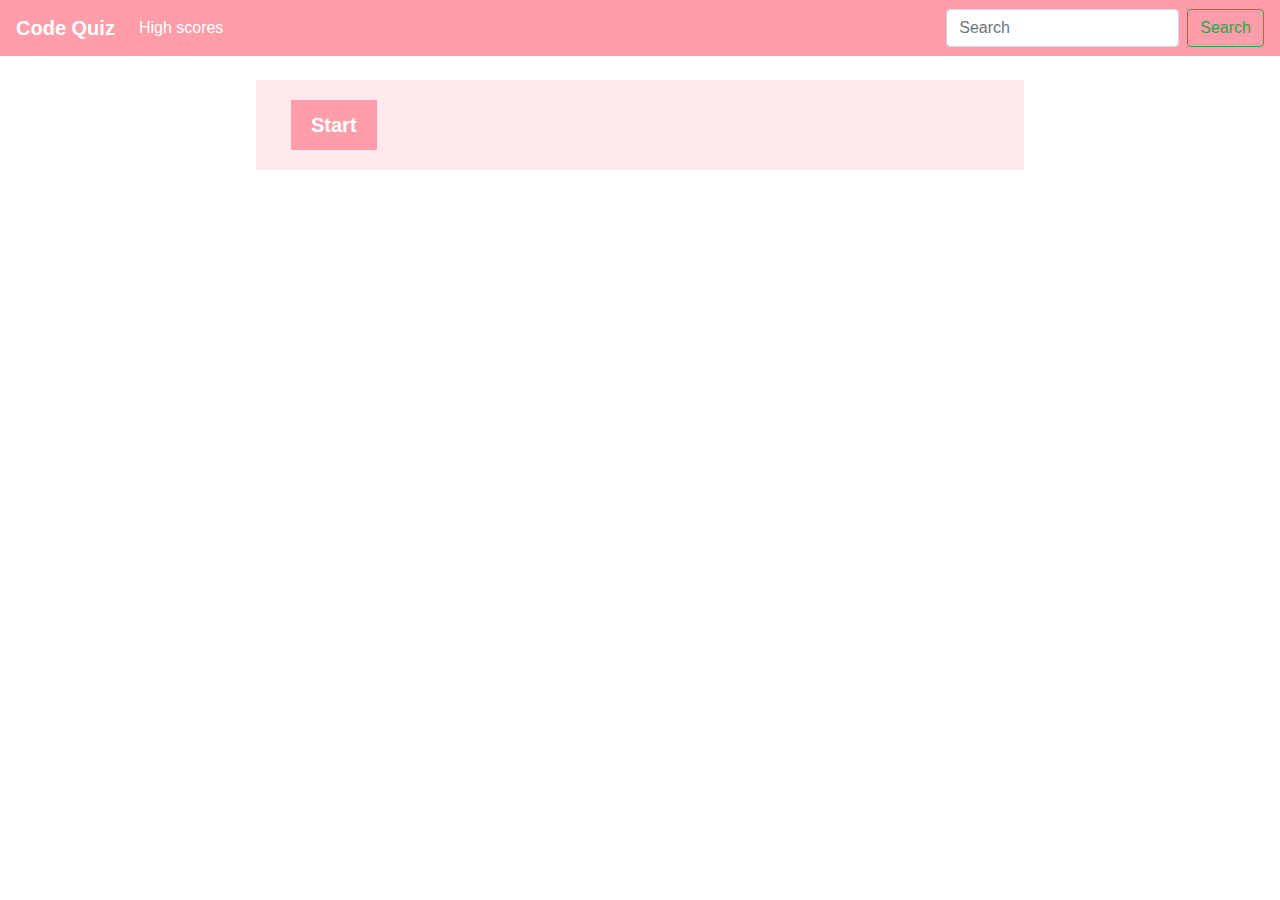
==== index.html @ 6ea67ebb "started adding functions in JS and tested start button event listener with console log" ====
<!DOCTYPE html>
    <head>
        <meta charset="utf-8">
        <meta http-equiv="X-UA-Compatible" content="IE=edge">
        <title>Code Quiz</title>
        <meta name="description" content="">
        <meta name="viewport" content="width=device-width, initial-scale=1">
        <!-- Bootstrap and local styling sheets -->
        <link rel="stylesheet" href="https://stackpath.bootstrapcdn.com/bootstrap/4.4.1/css/bootstrap.min.css" integrity="sha384-Vkoo8x4CGsO3+Hhxv8T/Q5PaXtkKtu6ug5TOeNV6gBiFeWPGFN9MuhOf23Q9Ifjh" crossorigin="anonymous">
        <link rel="stylesheet" href="style.css">
    </head>
    <body>
        <!-- Navbar -->
        <nav class="navbar navbar-expand-lg">
            <a class="navbar-brand" href="#">Code Quiz</a>
            <button class="navbar-toggler" type="button" data-toggle="collapse" data-target="#navbarTogglerDemo02" aria-controls="navbarTogglerDemo02" aria-expanded="false" aria-label="Toggle navigation">
              <span class="navbar-toggler-icon"></span>
            </button>
          
            <div class="collapse navbar-collapse" id="navbarTogglerDemo02">
              <ul class="navbar-nav mr-auto mt-2 mt-lg-0">
                <li class="nav-item">
                  <a class="nav-link" href="#">High scores</a>
                </li>
              </ul>
              <form class="form-inline my-2 my-lg-0">
                <input class="form-control mr-sm-2" type="search" placeholder="Search">
                <button class="btn btn-outline-success my-2 my-sm-0" type="submit">Search</button>
              </form>
            </div>
          </nav>

          <br>

          <!-- Container with "Contact" page content -->
        <div class="container">
            <div id="question-container" class="hide">
                <div id="question">
                    Question
                </div>
                <div id="answer-btns">
                    <button class="answer-btn">Answer 1</button><br>
                    <button class="answer-btn">Answer 2</button><br>
                    <button class="answer-btn">Answer 3</button><br>
                    <button class="answer-btn">Answer 4</button>
                </div>
            </div>
            <div class="btns">
                <button id="btn-start" class="btn-quiz">Start</button>
                <button id="btn-next" class="btn-quiz hide">Next</button>
            </div>

            <!-- <div class="row">
                <div class="col-lg-12">
                    <h1 id="welcome">Code Quiz</h1>
                    <h3 class="questions"></h2>
                </div>
            </div>

            <hr>

            <div class="row">
                <div class="col-lg-12">
                    <p>Test your coding knowledge! You have 90 seonds to complete 10 multiple choice questions. Enter your initials at the end to record your score. Click the button to begin!</p>
                </div>
                <button id="btn-start">Start Quiz</button>
            </div>

            <div id = "after-submit">
                <p id = "number-correct"></p>
            </div> -->
        
        </div>



        <!-- Bootstrap and local javascript scripts -->
        <script src="https://code.jquery.com/jquery-3.4.1.slim.min.js" integrity="sha384-J6qa4849blE2+poT4WnyKhv5vZF5SrPo0iEjwBvKU7imGFAV0wwj1yYfoRSJoZ+n" crossorigin="anonymous"></script>
        <script src="https://cdn.jsdelivr.net/npm/popper.js@1.16.0/dist/umd/popper.min.js" integrity="sha384-Q6E9RHvbIyZFJoft+2mJbHaEWldlvI9IOYy5n3zV9zzTtmI3UksdQRVvoxMfooAo" crossorigin="anonymous"></script>
        <script src="https://stackpath.bootstrapcdn.com/bootstrap/4.4.1/js/bootstrap.min.js" integrity="sha384-wfSDF2E50Y2D1uUdj0O3uMBJnjuUD4Ih7YwaYd1iqfktj0Uod8GCExl3Og8ifwB6" crossorigin="anonymous"></script>
        <script src="script.js"></script>
    </body>
</html>
---- style.css ----
body {
    font-family: Arial, Helvetica, sans-serif;
    justify-content: center;
    align-items: center;
}

nav {
    background-color: #ff9dab;
    color: white;
}

.navbar-brand {
    color: white;
    font-weight: bold;
}

.nav-link {
    color: white;
}

.container {
    background-color: #ffe9ec;
    width: 768px;
    max-width: 80%;
}

h1, hr, p {
    margin: 10px;
}

.answer-btn {
    background-color: #014254;
    color: white;
    margin: 5px;
    border: none;
    padding: 10px;
    position: center;

}

.answer-btn:hover {
    background-color: #014254;
}

.btn-quiz {
    background-color: #ff9dab;
    color: white;
    font-weight: bold;
    font-size: 20px;
    margin: 20px;
    border: none;
    padding-top: 10px;
    padding-right: 20px;
    padding-bottom: 10px;
    padding-left: 20px;

}

.btn-quiz:hover {
    background-color: #ffb6c1;
}

.hide {
    display: none;
}

#after-submit{
    visibility: hidden;
}
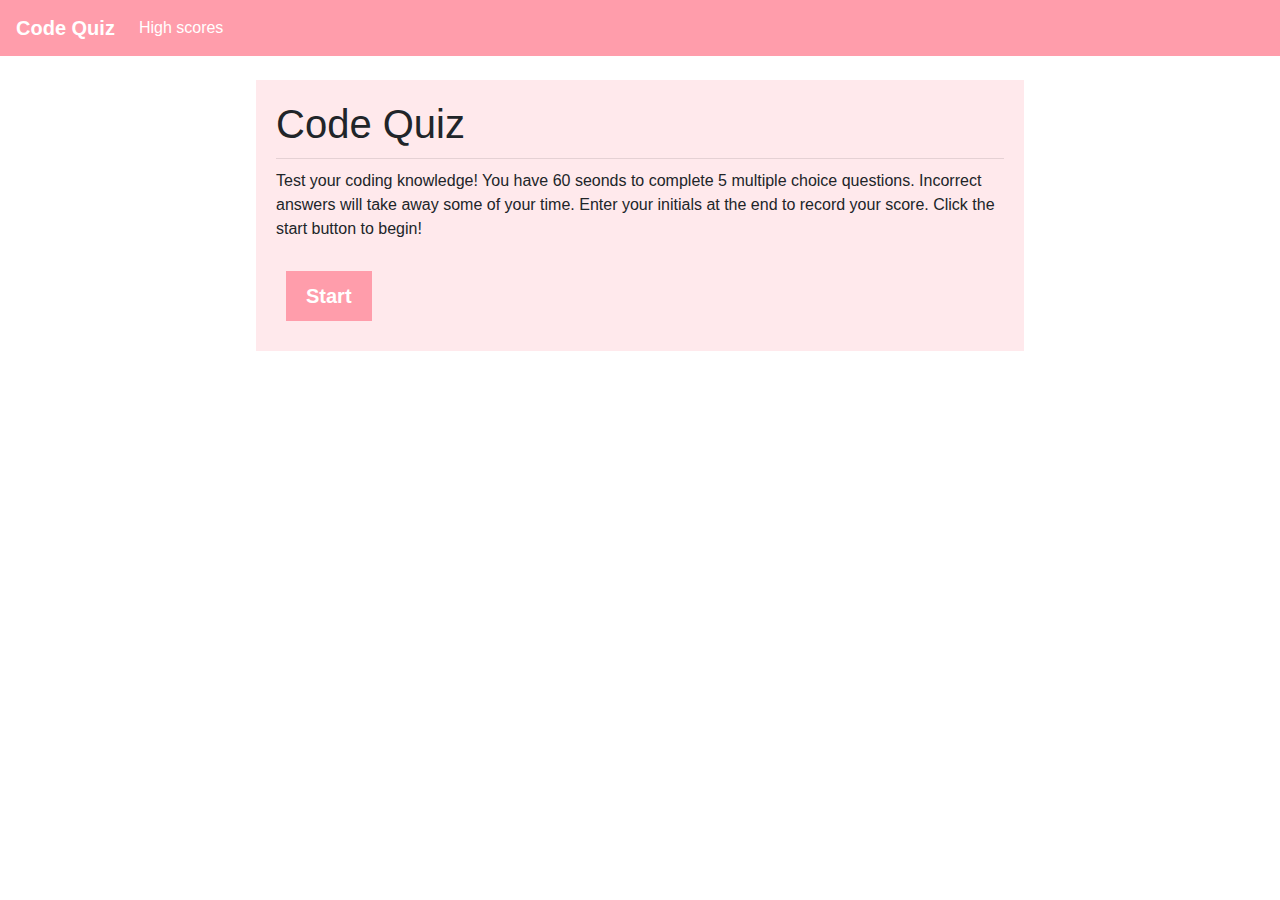
==== commit 86ba3ccd: "added end quiz form timer interval and quiz js functions" ====
--- a/index.html
+++ b/index.html
@@ -13,30 +13,36 @@
         <!-- Navbar -->
         <nav class="navbar navbar-expand-lg">
             <a class="navbar-brand" href="#">Code Quiz</a>
-            <button class="navbar-toggler" type="button" data-toggle="collapse" data-target="#navbarTogglerDemo02" aria-controls="navbarTogglerDemo02" aria-expanded="false" aria-label="Toggle navigation">
+            <button class="navbar-toggler" type="button" data-target="#navbarTogglerDemo02" aria-controls="navbarTogglerDemo02" aria-expanded="false" aria-label="Toggle navigation">
               <span class="navbar-toggler-icon"></span>
             </button>
           
-            <div class="collapse navbar-collapse" id="navbarTogglerDemo02">
+            <div class=" navbar-collapse navbar-expand" id="navbarTogglerDemo02">
               <ul class="navbar-nav mr-auto mt-2 mt-lg-0">
                 <li class="nav-item">
                   <a class="nav-link" href="#">High scores</a>
                 </li>
               </ul>
-              <form class="form-inline my-2 my-lg-0">
-                <input class="form-control mr-sm-2" type="search" placeholder="Search">
-                <button class="btn btn-outline-success my-2 my-sm-0" type="submit">Search</button>
+              <div class="timer my-2 my-xs-0">
+                <h5 id="time"></h5>
               </form>
             </div>
           </nav>
 
           <br>
 
-          <!-- Container with "Contact" page content -->
+          <!-- Quiz Container -->
         <div class="container">
+            <!-- Quiz Start -->
+            <div id="start-text" class="start-text">
+                <h1>Code Quiz</h1>
+                <hr>
+                <p>Test your coding knowledge! You have 60 seonds to complete 5 multiple choice questions. Incorrect answers will take away some of your time. Enter your initials at the end to record your score. Click the start button to begin!</p>
+            </div>
+            <!-- Quiz questions -->
             <div id="question-container" class="hide">
-                <div id="question">
-                    Question
+                <div>
+                    <h2 id="question">question</h2>
                 </div>
                 <div id="answer-btns">
                     <button class="answer-btn">Answer 1</button><br>
@@ -47,28 +53,13 @@
             </div>
             <div class="btns">
                 <button id="btn-start" class="btn-quiz">Start</button>
-                <button id="btn-next" class="btn-quiz hide">Next</button>
             </div>
-
-            <!-- <div class="row">
-                <div class="col-lg-12">
-                    <h1 id="welcome">Code Quiz</h1>
-                    <h3 class="questions"></h2>
-                </div>
+            <!-- End Quiz Form: Enter High Score -->
+            <div id="end-quiz" class="hide">
+                <h2>End Quiz</h2>
+                <p id="score"></p>
+                <input id="initials-input"></input>
             </div>
-
-            <hr>
-
-            <div class="row">
-                <div class="col-lg-12">
-                    <p>Test your coding knowledge! You have 90 seonds to complete 10 multiple choice questions. Enter your initials at the end to record your score. Click the button to begin!</p>
-                </div>
-                <button id="btn-start">Start Quiz</button>
-            </div>
-
-            <div id = "after-submit">
-                <p id = "number-correct"></p>
-            </div> -->
         
         </div>
 
--- a/style.css
+++ b/style.css
@@ -22,11 +22,13 @@
     background-color: #ffe9ec;
     width: 768px;
     max-width: 80%;
+    padding: 10px;
 }
 
 h1, hr, p {
     margin: 10px;
 }
+
 
 .answer-btn {
     background-color: #014254;
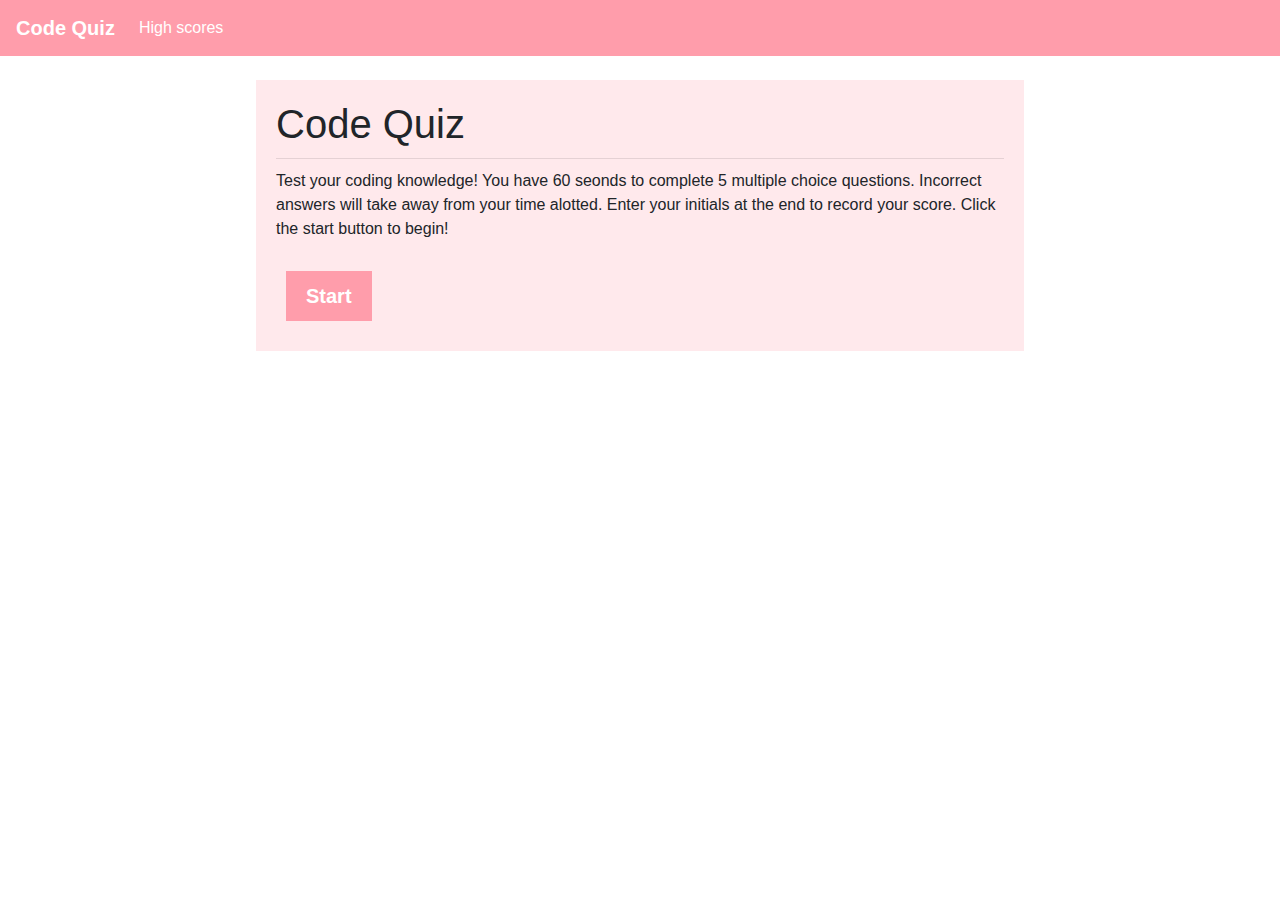
==== commit 3bf34b2a: "added js file for my questions and moved jas and css files into assets folder and adjusted styling" ====
--- a/index.html
+++ b/index.html
@@ -7,7 +7,7 @@
         <meta name="viewport" content="width=device-width, initial-scale=1">
         <!-- Bootstrap and local styling sheets -->
         <link rel="stylesheet" href="https://stackpath.bootstrapcdn.com/bootstrap/4.4.1/css/bootstrap.min.css" integrity="sha384-Vkoo8x4CGsO3+Hhxv8T/Q5PaXtkKtu6ug5TOeNV6gBiFeWPGFN9MuhOf23Q9Ifjh" crossorigin="anonymous">
-        <link rel="stylesheet" href="style.css">
+        <link rel="stylesheet" href="assets/css/style.css">
     </head>
     <body>
         <!-- Navbar -->
@@ -37,7 +37,7 @@
             <div id="start-text" class="start-text">
                 <h1>Code Quiz</h1>
                 <hr>
-                <p>Test your coding knowledge! You have 60 seonds to complete 5 multiple choice questions. Incorrect answers will take away some of your time. Enter your initials at the end to record your score. Click the start button to begin!</p>
+                <p>Test your coding knowledge! You have 60 seonds to complete 5 multiple choice questions. Incorrect answers will take away from your time alotted. Enter your initials at the end to record your score. Click the start button to begin!</p>
             </div>
             <!-- Quiz questions -->
             <div id="question-container" class="hide">
@@ -69,6 +69,7 @@
         <script src="https://code.jquery.com/jquery-3.4.1.slim.min.js" integrity="sha384-J6qa4849blE2+poT4WnyKhv5vZF5SrPo0iEjwBvKU7imGFAV0wwj1yYfoRSJoZ+n" crossorigin="anonymous"></script>
         <script src="https://cdn.jsdelivr.net/npm/popper.js@1.16.0/dist/umd/popper.min.js" integrity="sha384-Q6E9RHvbIyZFJoft+2mJbHaEWldlvI9IOYy5n3zV9zzTtmI3UksdQRVvoxMfooAo" crossorigin="anonymous"></script>
         <script src="https://stackpath.bootstrapcdn.com/bootstrap/4.4.1/js/bootstrap.min.js" integrity="sha384-wfSDF2E50Y2D1uUdj0O3uMBJnjuUD4Ih7YwaYd1iqfktj0Uod8GCExl3Og8ifwB6" crossorigin="anonymous"></script>
-        <script src="script.js"></script>
+        <script src="assets/javascript/script.js"></script>
+        <script src="assets/javascript/questions.js"></script>
     </body>
 </html>--- a/assets/css/style.css
+++ b/assets/css/style.css
@@ -0,0 +1,79 @@
+body {
+    font-family: Arial, Helvetica, sans-serif;
+    justify-content: center;
+    align-items: center;
+}
+
+nav {
+    background-color: #ff9dab;
+    color: white;
+}
+
+.navbar-brand {
+    color: white;
+    font-weight: bold;
+}
+
+.navbar-brand:hover {
+    color: white;
+}
+
+.nav-link {
+    color: white;
+}
+
+.nav-link:hover {
+    color: #ffb6c1;
+}
+
+.container {
+    background-color: #ffe9ec;
+    width: 768px;
+    max-width: 80%;
+    padding: 10px;
+}
+
+h1, hr, p {
+    margin: 10px;
+}
+
+
+.answer-btn {
+    background-color: #ff9dab;
+    color: white;
+    margin: 5px;
+    border: none;
+    padding: 10px;
+    position: center;
+
+}
+
+.answer-btn:hover {
+    background-color: #ffb6c1;
+}
+
+.btn-quiz {
+    background-color: #ff9dab;
+    color: white;
+    font-weight: bold;
+    font-size: 20px;
+    margin: 20px;
+    border: none;
+    padding-top: 10px;
+    padding-right: 20px;
+    padding-bottom: 10px;
+    padding-left: 20px;
+
+}
+
+.btn-quiz:hover {
+    background-color: #ffb6c1;
+}
+
+.hide {
+    display: none;
+}
+
+#after-submit{
+    visibility: hidden;
+}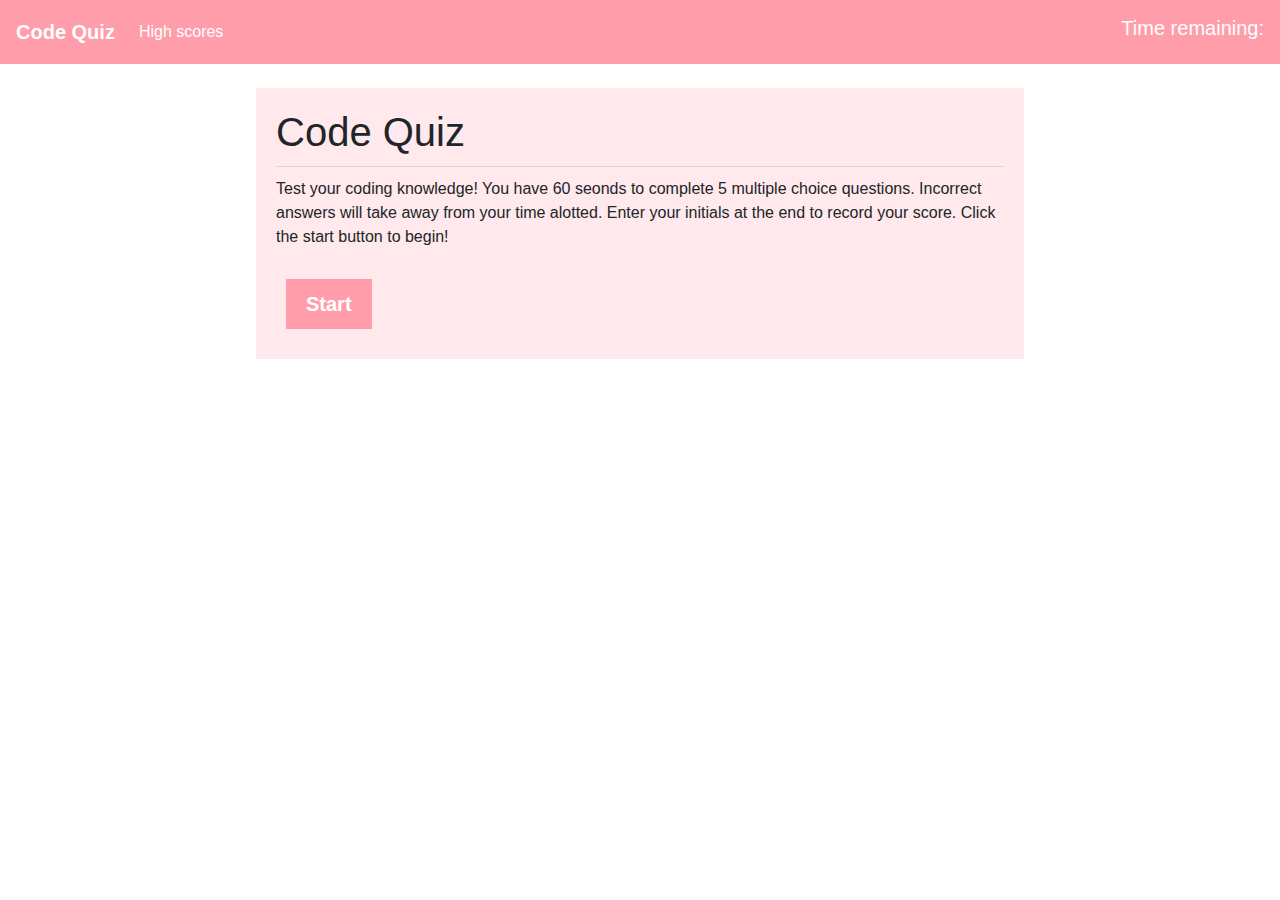
==== commit e665ef3c: "updated start and clock functions" ====
--- a/index.html
+++ b/index.html
@@ -5,8 +5,9 @@
         <title>Code Quiz</title>
         <meta name="description" content="">
         <meta name="viewport" content="width=device-width, initial-scale=1">
-        <!-- Bootstrap and local styling sheets -->
+        <!-- Bootstrap styling sheet -->
         <link rel="stylesheet" href="https://stackpath.bootstrapcdn.com/bootstrap/4.4.1/css/bootstrap.min.css" integrity="sha384-Vkoo8x4CGsO3+Hhxv8T/Q5PaXtkKtu6ug5TOeNV6gBiFeWPGFN9MuhOf23Q9Ifjh" crossorigin="anonymous">
+        <!-- Local styling sheet -->
         <link rel="stylesheet" href="assets/css/style.css">
     </head>
     <body>
@@ -20,11 +21,11 @@
             <div class=" navbar-collapse navbar-expand" id="navbarTogglerDemo02">
               <ul class="navbar-nav mr-auto mt-2 mt-lg-0">
                 <li class="nav-item">
-                  <a class="nav-link" href="#">High scores</a>
+                  <a class="nav-link" href="highscore.html">High scores</a>
                 </li>
               </ul>
               <div class="timer my-2 my-xs-0">
-                <h5 id="time"></h5>
+                <h5 id="time">Time remaining: <span id="countdown"></span></h5>
               </form>
             </div>
           </nav>
@@ -42,14 +43,10 @@
             <!-- Quiz questions -->
             <div id="question-container" class="hide">
                 <div>
-                    <h2 id="question">question</h2>
+                    <h2 id="question-slot"></h2>
                 </div>
-                <div id="answer-btns">
-                    <button class="answer-btn">Answer 1</button><br>
-                    <button class="answer-btn">Answer 2</button><br>
-                    <button class="answer-btn">Answer 3</button><br>
-                    <button class="answer-btn">Answer 4</button>
-                </div>
+                <div id="choices"></div>
+                <div id="right-wrong" class="hide"></div>
             </div>
             <div class="btns">
                 <button id="btn-start" class="btn-quiz">Start</button>
@@ -65,11 +62,13 @@
 
 
 
-        <!-- Bootstrap and local javascript scripts -->
+        <!-- Bootstrap javascript scripts -->
         <script src="https://code.jquery.com/jquery-3.4.1.slim.min.js" integrity="sha384-J6qa4849blE2+poT4WnyKhv5vZF5SrPo0iEjwBvKU7imGFAV0wwj1yYfoRSJoZ+n" crossorigin="anonymous"></script>
         <script src="https://cdn.jsdelivr.net/npm/popper.js@1.16.0/dist/umd/popper.min.js" integrity="sha384-Q6E9RHvbIyZFJoft+2mJbHaEWldlvI9IOYy5n3zV9zzTtmI3UksdQRVvoxMfooAo" crossorigin="anonymous"></script>
         <script src="https://stackpath.bootstrapcdn.com/bootstrap/4.4.1/js/bootstrap.min.js" integrity="sha384-wfSDF2E50Y2D1uUdj0O3uMBJnjuUD4Ih7YwaYd1iqfktj0Uod8GCExl3Og8ifwB6" crossorigin="anonymous"></script>
+        <!-- Local javascript scripts -->
         <script src="assets/javascript/script.js"></script>
         <script src="assets/javascript/questions.js"></script>
+        <script src="assets/javascript/highscores.js"></script>
     </body>
 </html>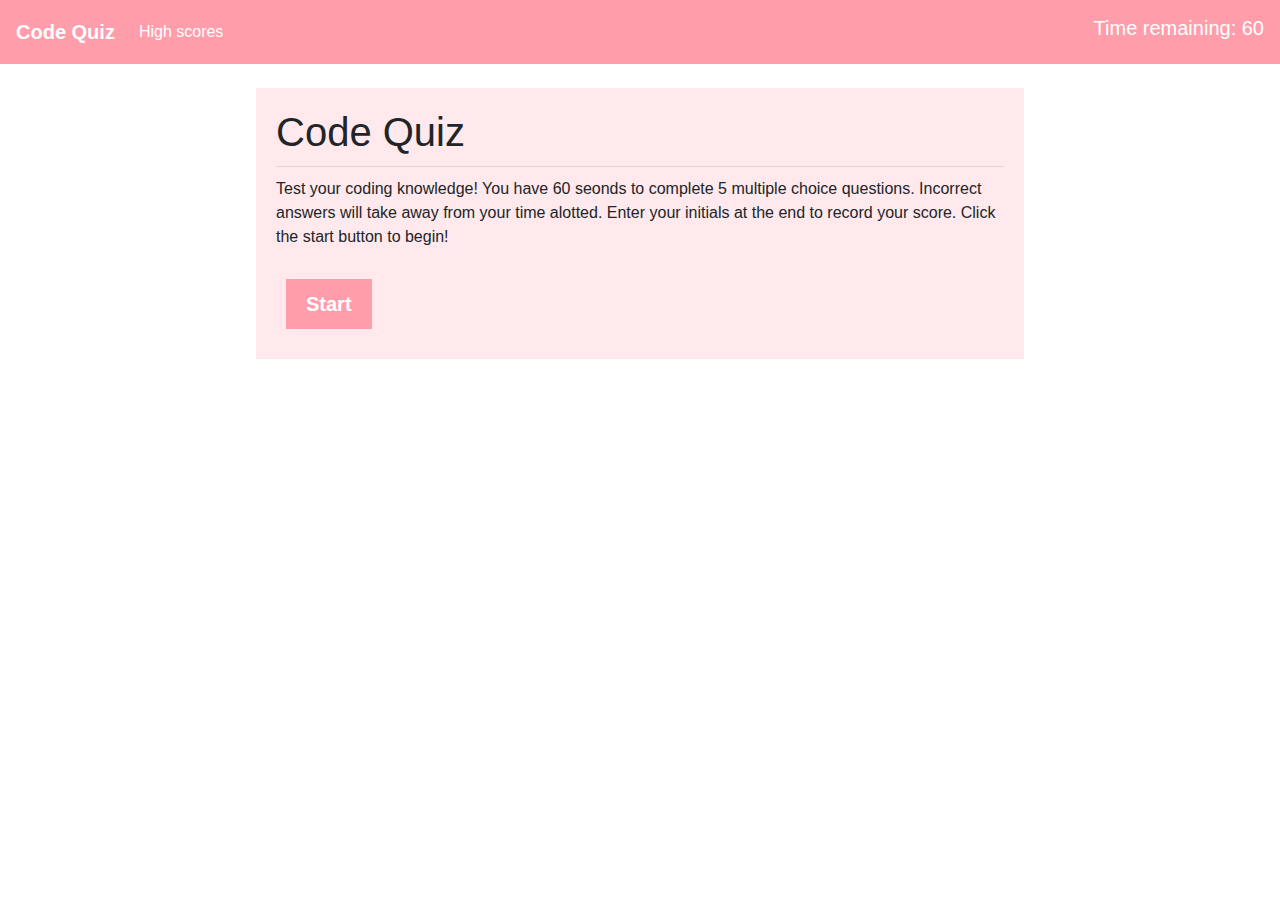
==== commit baeaedb4: "quiz functioning outside of recording score" ====
--- a/index.html
+++ b/index.html
@@ -25,7 +25,7 @@
                 </li>
               </ul>
               <div class="timer my-2 my-xs-0">
-                <h5 id="time">Time remaining: <span id="countdown"></span></h5>
+                <h5 id="time">Time remaining: <span id="countdown">60</span></h5>
               </form>
             </div>
           </nav>
@@ -43,19 +43,26 @@
             <!-- Quiz questions -->
             <div id="question-container" class="hide">
                 <div>
-                    <h2 id="question-slot"></h2>
+                    <h4 id="question-slot"></h4>
                 </div>
+                <hr>
                 <div id="choices"></div>
-                <div id="right-wrong" class="hide"></div>
+                <br>
+                <hr>
+                <div id="right-wrong" class="right-wrong hide"></div>
             </div>
             <div class="btns">
                 <button id="btn-start" class="btn-quiz">Start</button>
             </div>
             <!-- End Quiz Form: Enter High Score -->
             <div id="end-quiz" class="hide">
-                <h2>End Quiz</h2>
-                <p id="score"></p>
-                <input id="initials-input"></input>
+                <h1>End Quiz</h1>
+                <hr>
+                <h4>Your score: <span id="score"></span></h4>
+                <br>
+                <p>Enter your intials below to record your score.</p>
+                <input id="initials-input" type="text" placeholder="Intitials" name="initials-input"></input>
+                <button id="initials-submit" class="btn-quiz">Submit score</button>
             </div>
         
         </div>
--- a/assets/css/style.css
+++ b/assets/css/style.css
@@ -33,22 +33,21 @@
     padding: 10px;
 }
 
-h1, hr, p {
+h1, h4, hr, p {
     margin: 10px;
 }
 
 
-.answer-btn {
+.choice-btn {
     background-color: #ff9dab;
     color: white;
     margin: 5px;
     border: none;
     padding: 10px;
-    position: center;
 
 }
 
-.answer-btn:hover {
+.choice-btn:hover {
     background-color: #ffb6c1;
 }
 
@@ -76,4 +75,13 @@
 
 #after-submit{
     visibility: hidden;
+}
+
+#question-container {
+    padding: 20px;
+}
+
+#initials-input {
+    padding:12px;
+    margin-left: 10px;
 }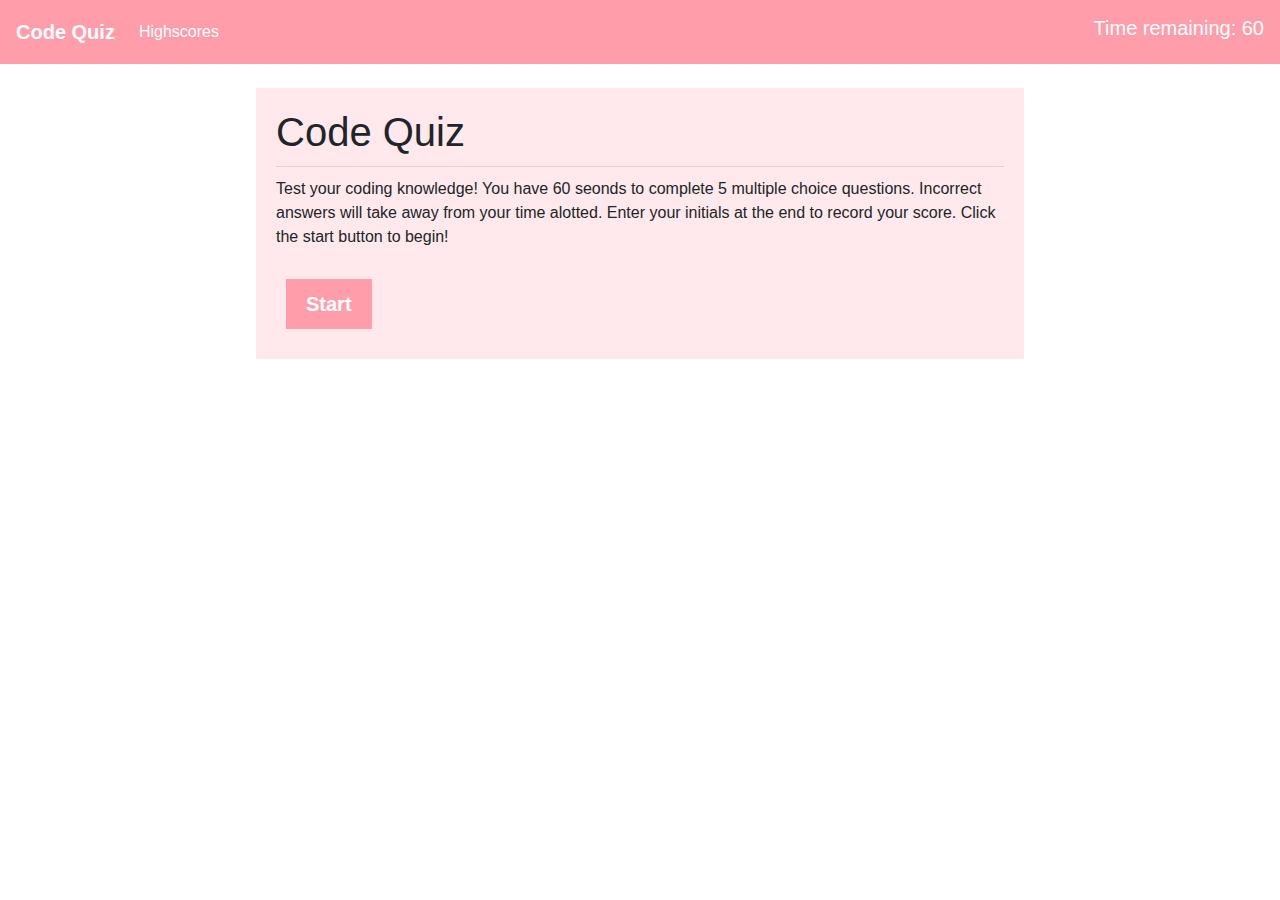
==== commit cdc87add: "updated readme file and struggling with local storage code" ====
--- a/index.html
+++ b/index.html
@@ -21,7 +21,7 @@
             <div class=" navbar-collapse navbar-expand" id="navbarTogglerDemo02">
               <ul class="navbar-nav mr-auto mt-2 mt-lg-0">
                 <li class="nav-item">
-                  <a class="nav-link" href="highscore.html">High scores</a>
+                  <a class="nav-link" href="highscore.html">Highscores</a>
                 </li>
               </ul>
               <div class="timer my-2 my-xs-0">
@@ -60,8 +60,10 @@
                 <hr>
                 <h4>Your score: <span id="score"></span></h4>
                 <br>
-                <p>Enter your intials below to record your score.</p>
-                <input id="initials-input" type="text" placeholder="Intitials" name="initials-input"></input>
+                <form id="score-form" method="POST">
+                    <p>Enter your intials below to record your score.</p>
+                    <input id="initials-input" type="text" placeholder="Intitials" name="initials-input"></input>
+                </form>
                 <button id="initials-submit" class="btn-quiz">Submit score</button>
             </div>
         
